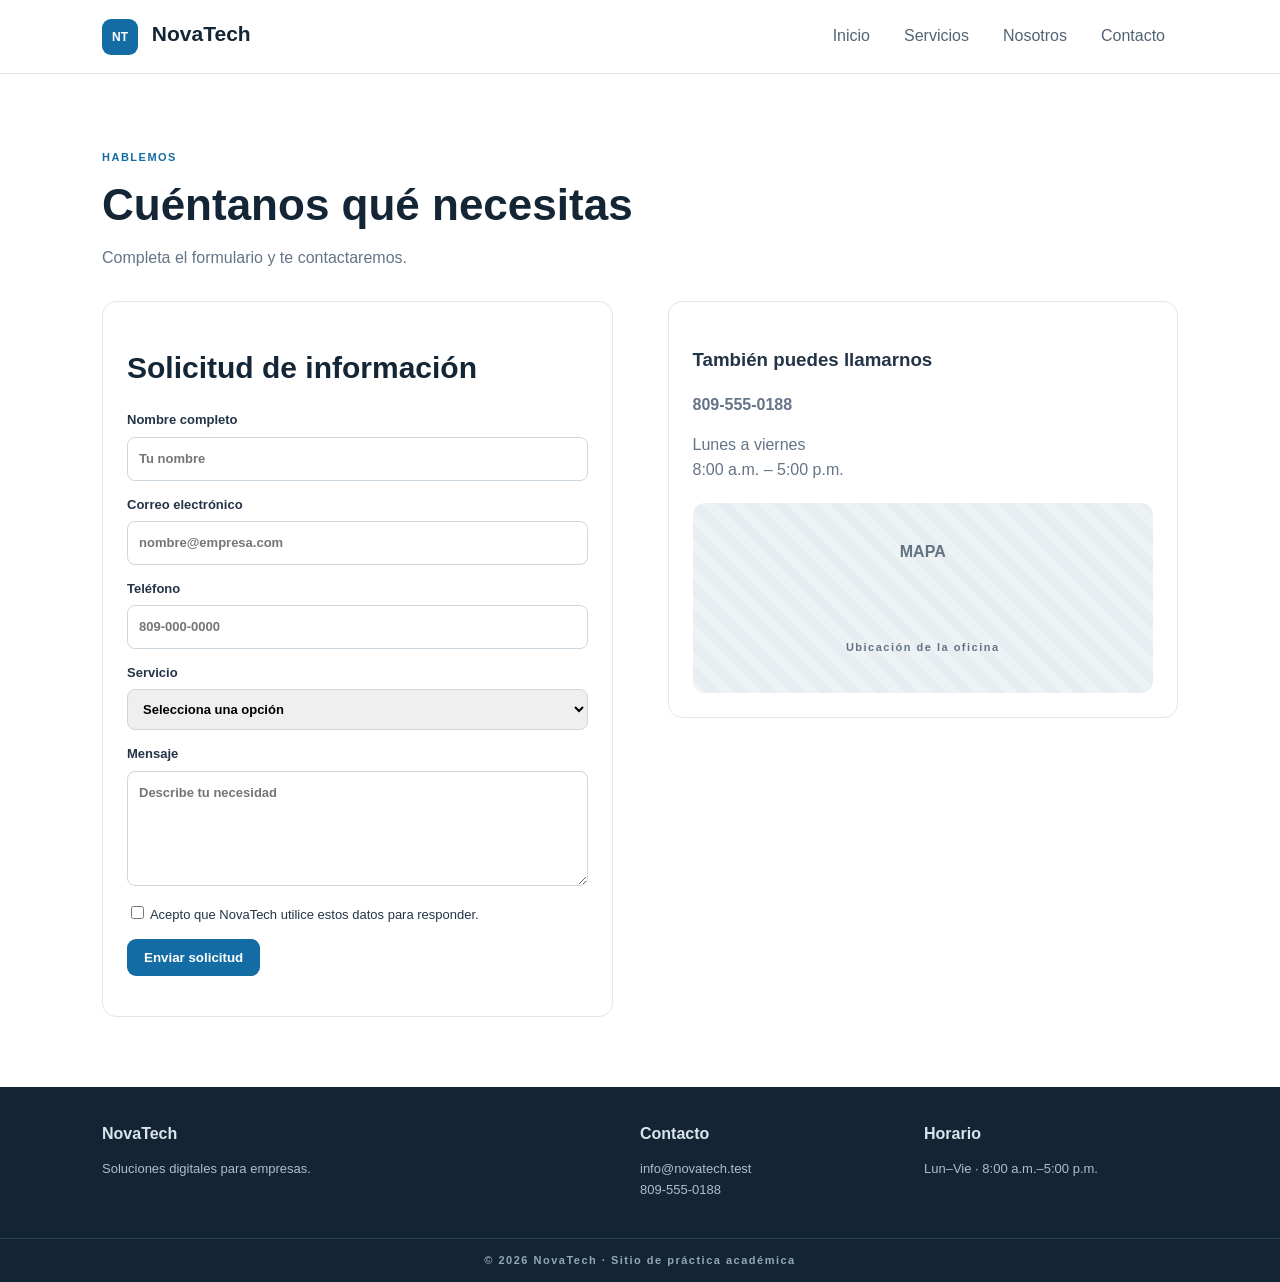
==== contacto.html @ a23858a1 "Primer commit" ====
<!doctype html>
<html lang="es">

<head>
    <meta charset="utf-8">
    <meta name="viewport" content="width=device-width,initial-scale=1">
    <title>Contacto | NovaTech</title>
    <link rel="stylesheet" href="styles.css">
</head>

<body>
    <header>
        <div class="wrap nav"><a class="logo" href="index.html"><b>NT</b> NovaTech</a><button id="menu">☰</button>
            <nav id="nav"><a href="index.html">Inicio</a><a href="servicios.html">Servicios</a><a
                    href="nosotros.html">Nosotros</a><a href="contacto.html">Contacto</a></nav>
        </div>
    </header>
    <main>
        <section class="page">
            <div class="wrap"><small>HABLEMOS</small>
                <h1>Cuéntanos qué necesitas</h1>
                <p>Completa el formulario y te contactaremos.</p>
                <div class="contact">
                    <form id="contactForm">
                        <h2>Solicitud de información</h2><label>Nombre completo<input id="nombre" type="text"
                                placeholder="Tu nombre"></label><label>Correo electrónico<input id="email" type="email"
                                placeholder="nombre@empresa.com"></label><label>Teléfono<input id="tel" type="text"
                                placeholder="809-000-0000"></label><label>Servicio<select id="serv">
                                <option value="">Selecciona una opción</option>
                                <option>Desarrollo web</option>
                                <option>Soporte informático</option>
                                <option>Gestión empresarial</option>
                            </select></label><label>Mensaje<textarea id="msg"
                                placeholder="Describe tu necesidad"></textarea></label><label class="cons"><input
                                id="acepto" type="checkbox"> Acepto que NovaTech utilice estos datos para
                            responder.</label><button class="btn" type="submit">Enviar solicitud</button>
                        <p id="respuesta"></p>
                    </form>
                    <aside>
                        <h3>También puedes llamarnos</h3>
                        <p><b>809-555-0188</b></p>
                        <p>Lunes a viernes<br>8:00 a.m. – 5:00 p.m.</p>
                        <div class="map">MAPA<br><small>Ubicación de la oficina</small></div>
                    </aside>
                </div>
            </div>
        </section>
    </main>
    <footer>
        <div class="wrap foot">
            <div><b>NovaTech</b>
                <p>Soluciones digitales para empresas.</p>
            </div>
            <div><b>Contacto</b>
                <p>info@novatech.test<br>809-555-0188</p>
            </div>
            <div><b>Horario</b>
                <p>Lun–Vie · 8:00 a.m.–5:00 p.m.</p>
            </div>
        </div><small>© 2026 NovaTech · Sitio de práctica académica</small>
    </footer>
    <script src="app.js"></script>
</body>

</html>
---- styles.css ----
* {
    box-sizing: border-box
}

body {
    margin: 0;
    font: 16px/1.55 Segoe UI, Arial;
    color: #243447
}

a {
    color: #126aa1;
    text-decoration: none
}

.wrap {
    max-width: 1120px;
    margin: auto;
    padding: 0 22px
}

header {
    height: 74px;
    border-bottom: 1px solid #dfe7ee;
    background: #fff;
    position: sticky;
    top: 0;
    z-index: 5
}

.nav {
    height: 100%;
    display: flex;
    align-items: center;
    justify-content: space-between
}

.logo {
    font-size: 21px;
    font-weight: 800;
    color: #142536
}

.logo b {
    display: inline-grid;
    place-items: center;
    background: #146ca4;
    color: white;
    width: 36px;
    height: 36px;
    border-radius: 9px;
    font-size: 12px;
    margin-right: 8px
}

nav {
    display: flex;
    gap: 8px
}

nav a {
    padding: 10px 13px;
    border-radius: 8px;
    color: #526474
}

nav a:hover {
    background: #edf6fb;
    color: #146ca4
}

#menu {
    display: none;
    border: 0;
    background: none;
    font-size: 25px
}

.hero {
    padding: 85px 0;
    background: linear-gradient(135deg, #f1faff, #fff)
}

.heroGrid,
.split,
.contact {
    display: grid;
    grid-template-columns: 1fr 1fr;
    gap: 55px;
    align-items: center
}

small {
    font-size: 11px;
    font-weight: 800;
    letter-spacing: 1.5px;
    color: #146ca4
}

h1 {
    font-size: 50px;
    line-height: 1.08;
    margin: 12px 0 18px;
    color: #142536
}

h2 {
    font-size: 30px;
    line-height: 1.15;
    color: #142536
}

p {
    color: #657487
}

.btn {
    display: inline-block;
    border: 0;
    border-radius: 9px;
    padding: 11px 17px;
    background: #146ca4;
    color: white;
    font-weight: 750;
    cursor: pointer
}

.btn.alt {
    background: white;
    color: #146ca4;
    border: 1px solid #b9cad6
}

.visual {
    background: #e7f3f8;
    border-radius: 24px;
    padding: 30px
}

.window {
    height: 235px;
    background: white;
    border-radius: 14px;
    padding: 15px;
    box-shadow: 0 15px 35px #1232
}

.window i {
    display: inline-block;
    width: 7px;
    height: 7px;
    border-radius: 50%;
    background: #b8c7d1;
    margin-right: 4px
}

.bars {
    height: 185px;
    display: flex;
    align-items: end;
    gap: 12px;
    padding: 35px
}

.bars b {
    flex: 1;
    background: #146ca4;
    opacity: .35;
    border-radius: 5px 5px 0 0
}

.bars b:nth-child(1) {
    height: 35%
}

.bars b:nth-child(2) {
    height: 60%
}

.bars b:nth-child(3) {
    height: 45%
}

.bars b:nth-child(4) {
    height: 80%
}

.bars b:nth-child(5) {
    height: 65%
}

.section,
.page {
    padding: 70px 0
}

.gray {
    background: #f5f8fb
}

.cards {
    display: grid;
    grid-template-columns: repeat(3, 1fr);
    gap: 18px;
    margin-top: 28px
}

.cards article,
.contact form,
.contact aside,
.stats div {
    border: 1px solid #dfe7ee;
    border-radius: 14px;
    padding: 24px;
    background: #fff
}

.cards strong {
    display: grid;
    place-items: center;
    width: 42px;
    height: 42px;
    background: #edf6fb;
    border-radius: 10px;
    color: #146ca4
}

.page h1 {
    font-size: 44px
}

.services {
    display: grid;
    gap: 20px;
    margin-top: 35px
}

.services article {
    display: grid;
    grid-template-columns: 55px 180px 1fr;
    gap: 22px;
    align-items: start;
    border-bottom: 1px solid #dfe7ee;
    padding-bottom: 28px
}

.services article>b {
    background: #142536;
    color: white;
    padding: 14px;
    border-radius: 10px
}

.services img {
    width: 180px;
    height: 115px;
    object-fit: cover;
    border-radius: 10px;
    background: #eef3f6
}

.stats {
    display: grid;
    grid-template-columns: 1fr 1fr;
    gap: 15px
}

.stats b {
    display: block;
    font-size: 28px;
    color: #146ca4
}

.stats span {
    font-size: 12px;
    color: #657487
}

.contact {
    align-items: start;
    margin-top: 30px
}

.contact label {
    display: block;
    font-weight: 700;
    font-size: 13px;
    margin: 14px 0
}

.contact input,
.contact select,
.contact textarea {
    display: block;
    width: 100%;
    margin-top: 6px;
    padding: 11px;
    border: 1px solid #ccd7e0;
    border-radius: 8px;
    font: inherit
}

.contact textarea {
    min-height: 115px
}

.cons {
    font-weight: 500 !important
}

.cons input {
    display: inline;
    width: auto
}

.map {
    height: 190px;
    margin-top: 20px;
    border-radius: 12px;
    background: repeating-linear-gradient(45deg, #edf2f5, #edf2f5 10px, #e7edf1 10px, #e7edf1 20px);
    display: grid;
    place-items: center;
    text-align: center;
    color: #647384;
    font-weight: 900
}

.map small {
    color: #647384
}

footer {
    background: #132535;
    color: #d9e4ec;
    padding-top: 35px
}

footer p {
    color: #aebdca;
    font-size: 13px
}

.foot {
    display: grid;
    grid-template-columns: 2fr 1fr 1fr;
    gap: 30px;
    padding-bottom: 25px
}

footer>small {
    display: block;
    text-align: center;
    border-top: 1px solid #294052;
    padding: 13px;
    color: #93a7b6
}

@media(max-width:760px) {
    header {
        height: auto
    }

    .nav {
        min-height: 70px;
        flex-wrap: wrap
    }

    #menu {
        display: block
    }

    nav {
        display: none;
        width: 100%;
        flex-direction: column;
        padding-bottom: 10px
    }

    nav.open {
        display: flex
    }

    .heroGrid,
    .split,
    .contact {
        grid-template-columns: 1fr
    }

    h1 {
        font-size: 39px
    }

    .cards {
        grid-template-columns: 1fr
    }

    .services article {
        grid-template-columns: 55px 1fr
    }

    .services img {
        grid-column: 2;
        width: 100%
    }

    .services article>div {
        grid-column: 2
    }

    .foot {
        grid-template-columns: 1fr
    }
}
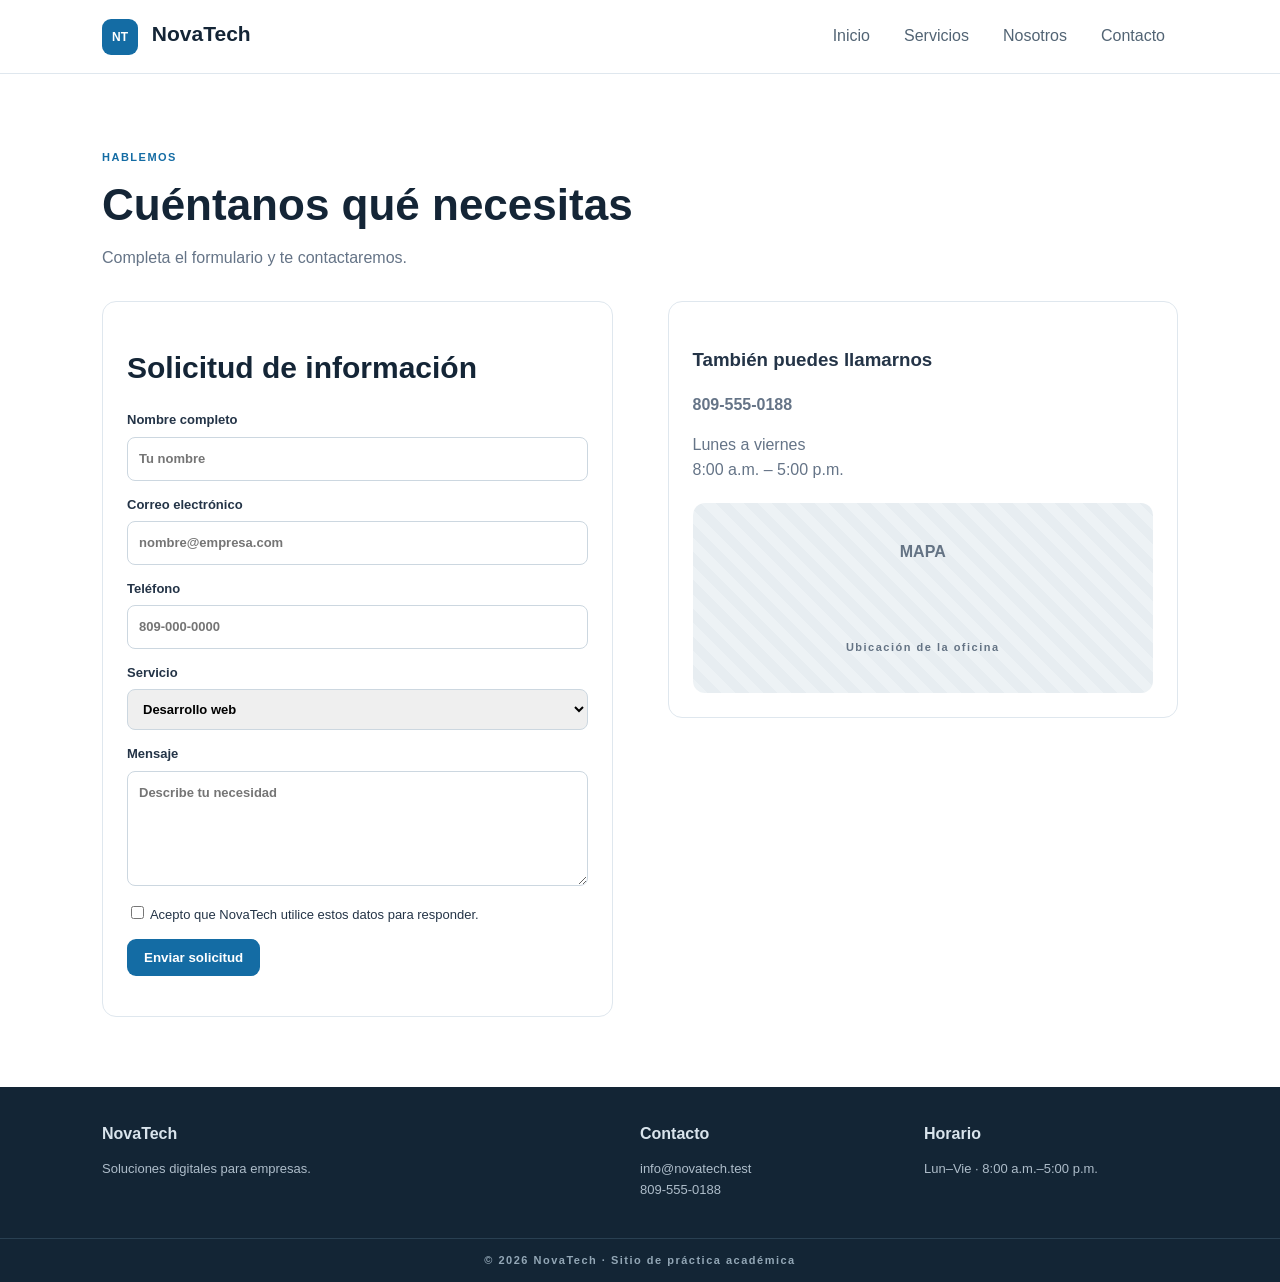
==== commit 5db2cc06: "Actualiza formulario de contacto" ====
--- a/contacto.html
+++ b/contacto.html
@@ -26,7 +26,6 @@
                                 placeholder="Tu nombre"></label><label>Correo electrónico<input id="email" type="email"
                                 placeholder="nombre@empresa.com"></label><label>Teléfono<input id="tel" type="text"
                                 placeholder="809-000-0000"></label><label>Servicio<select id="serv">
-                                <option value="">Selecciona una opción</option>
                                 <option>Desarrollo web</option>
                                 <option>Soporte informático</option>
                                 <option>Gestión empresarial</option>
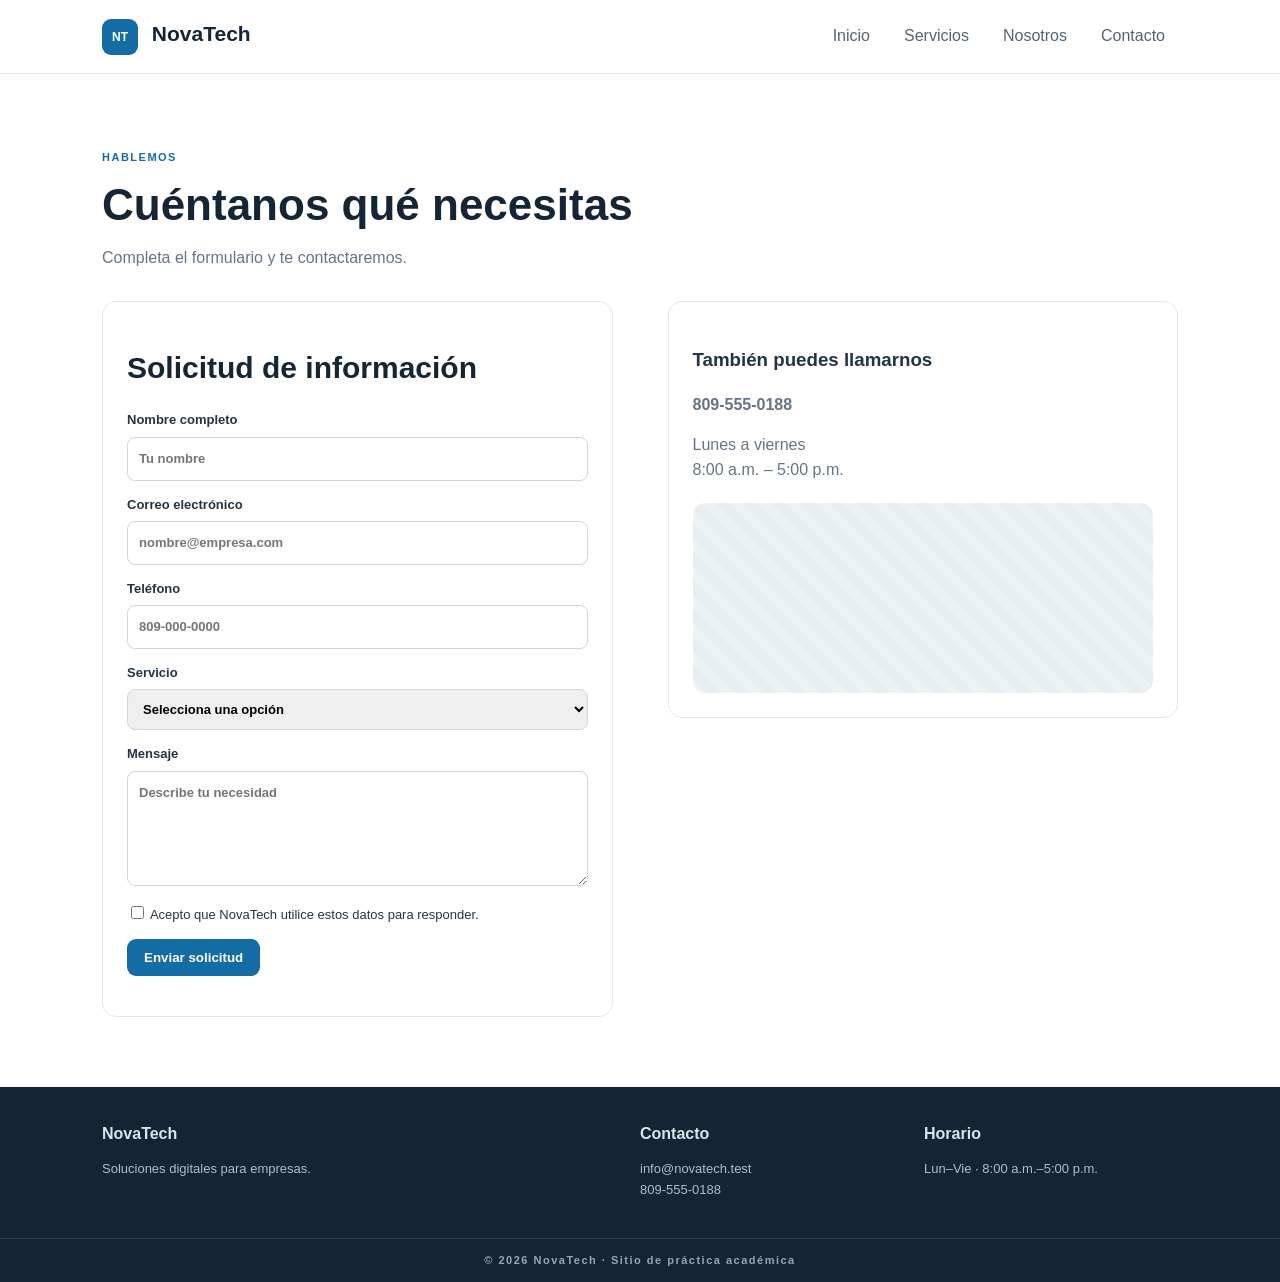
==== commit fb2f563c: "Agregué mapa de Google Maps y la imagen" ====
--- a/contacto.html
+++ b/contacto.html
@@ -26,6 +26,7 @@
                                 placeholder="Tu nombre"></label><label>Correo electrónico<input id="email" type="email"
                                 placeholder="nombre@empresa.com"></label><label>Teléfono<input id="tel" type="text"
                                 placeholder="809-000-0000"></label><label>Servicio<select id="serv">
+                                <option value="">Selecciona una opción</option>
                                 <option>Desarrollo web</option>
                                 <option>Soporte informático</option>
                                 <option>Gestión empresarial</option>
@@ -39,7 +40,16 @@
                         <h3>También puedes llamarnos</h3>
                         <p><b>809-555-0188</b></p>
                         <p>Lunes a viernes<br>8:00 a.m. – 5:00 p.m.</p>
-                        <div class="map">MAPA<br><small>Ubicación de la oficina</small></div>
+                        <div class="map">
+    <iframe
+        src="https://www.google.com/maps?q=Carretera+Sanchez,+Km+18,+Bajos+de+Haina+91002,+Republica+Dominicana&output=embed"
+        width="100%"
+        height="300"
+        style="border:0;"
+        allowfullscreen=""
+        loading="lazy">
+    </iframe>
+</div>
                     </aside>
                 </div>
             </div>
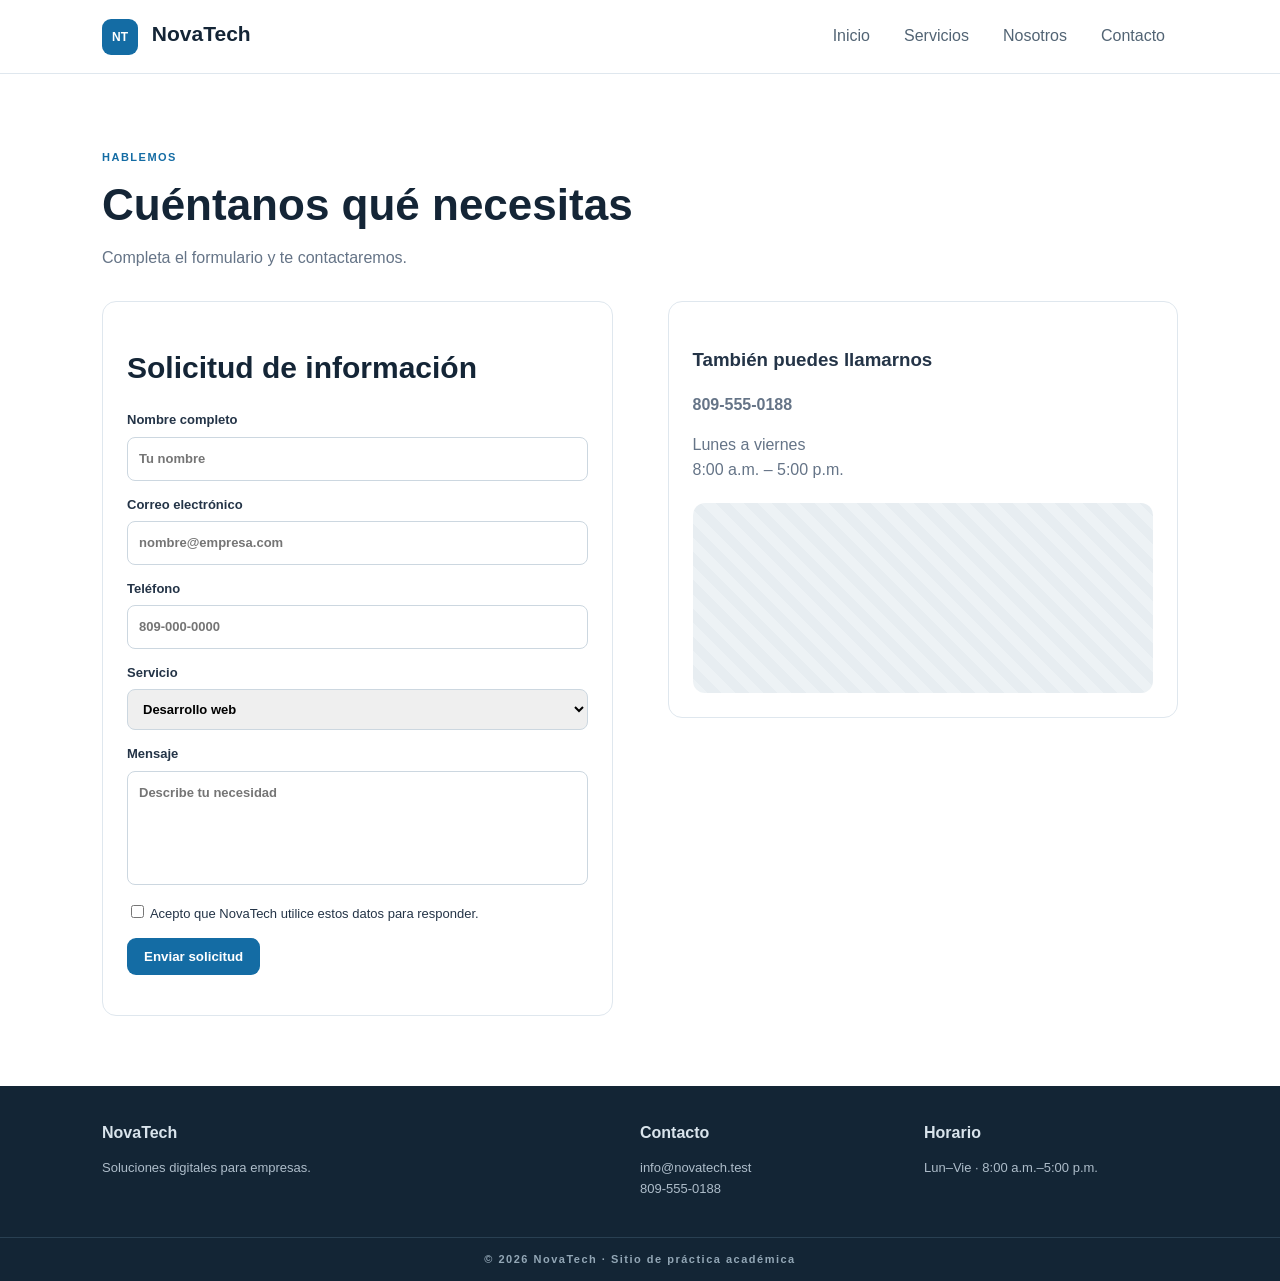
==== commit acb7cac6: "Merge branch 'Deya'" ====
--- a/contacto.html
+++ b/contacto.html
@@ -26,7 +26,6 @@
                                 placeholder="Tu nombre"></label><label>Correo electrónico<input id="email" type="email"
                                 placeholder="nombre@empresa.com"></label><label>Teléfono<input id="tel" type="text"
                                 placeholder="809-000-0000"></label><label>Servicio<select id="serv">
-                                <option value="">Selecciona una opción</option>
                                 <option>Desarrollo web</option>
                                 <option>Soporte informático</option>
                                 <option>Gestión empresarial</option>
--- a/styles.css
+++ b/styles.css
@@ -301,7 +301,8 @@
 }
 
 .contact textarea {
-    min-height: 115px
+    min-height: 114px;
+    resize: none;
 }
 
 .cons {
